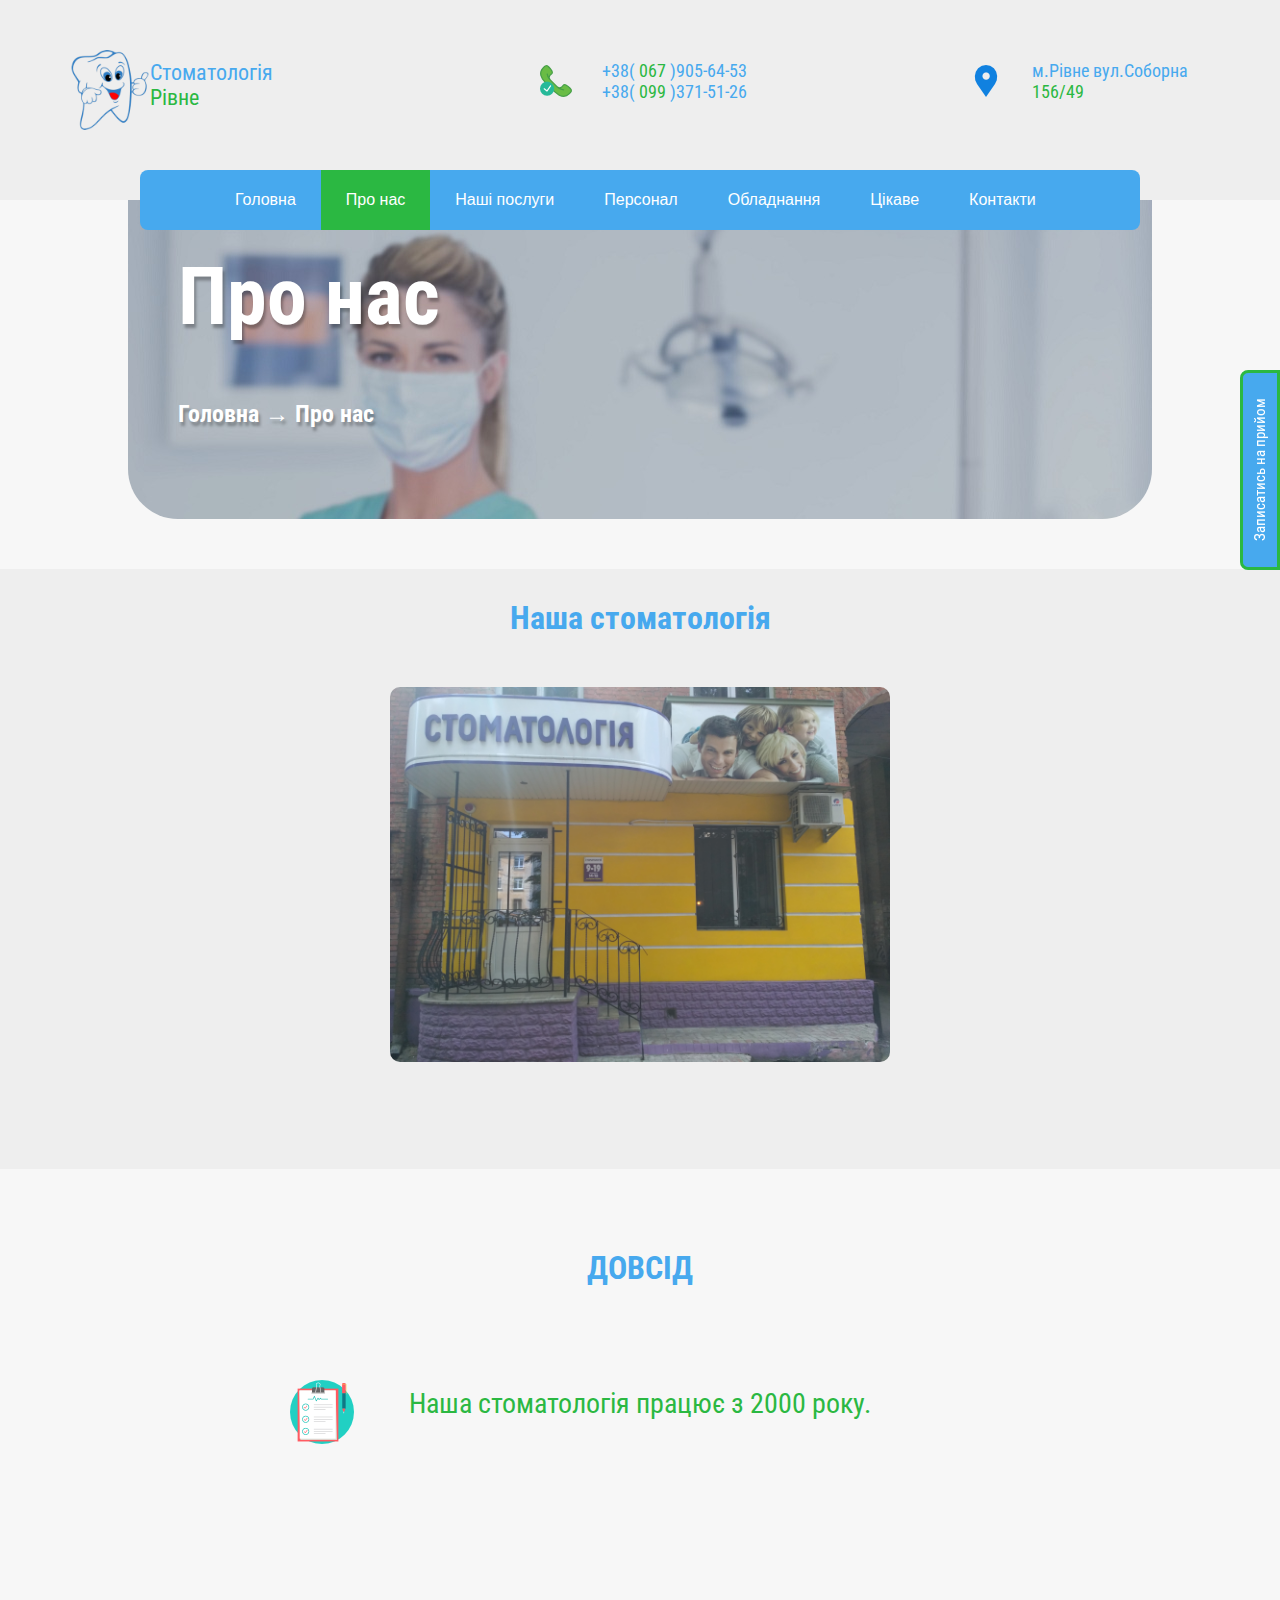
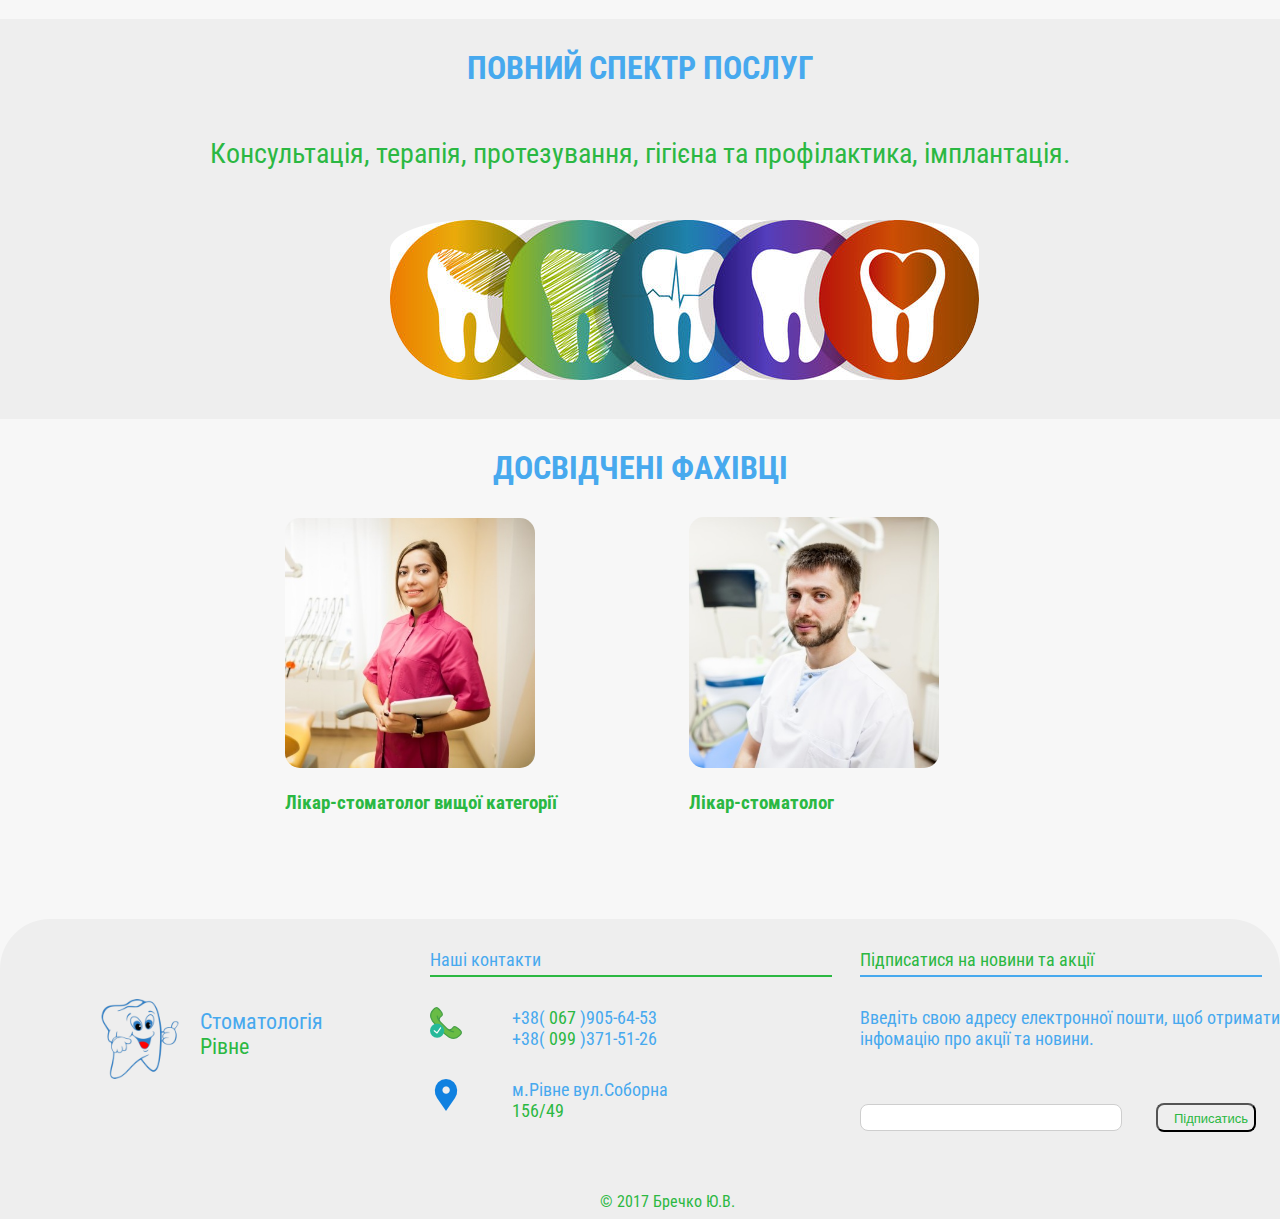
==== page/about.html @ fe404cd9 "My site" ====
<!DOCTYPE html>
<html>
<head>
	<title>Про нас</title>
	<link rel="shortcut icon" href="../images/medical.ico" type="image/x-icon">
	<meta charset="utf-8">
	<link href="https://fonts.googleapis.com/css?family=Roboto+Condensed" rel="stylesheet">
	<link rel="stylesheet" type="text/css" href="../style/style.css">
	<script src="https://ajax.googleapis.com/ajax/libs/jquery/1.11.3/jquery.min.js"></script>
</head>
<body>
<header>
	<div class="header">
	<div class="top_information">
		<div class="nameCompany">
			<img src="../images/logo1.png">
			<p name="top">Стоматологія<br> <span>Рівне</span></p>
		</div>
		<div class="phone">
			<img src="../images/phone_call.png">
			<p>+38( <span>067</span> )905-64-53<br>+38( <span>099</span> )371-51-26</p>
		</div>
		<div class="address">
			<img src="../images/map.png">
			<p>м.Рівне вул.Соборна<br><span>156/49</span></p>
		</div>
	</div>
		<div class="top_nav">
			<ul>
				<li><a href="../index.html">Головна</a></li>
				<li><span><a href="page/about.html">Про нас</a></span></li>
				<li><a href="services.html">Наші послуги</a></li>
				<li><a href="personnel.html">Персонал</a></li>
				<li><a href="equipment.html">Обладнання</a></li>
				<li><a href="news.html">Цікаве</a></li>
				<li><a href="contacts.html">Контакти</a></li>
			</ul>
			</ul>
		</div>
	</div>
	<div class="head_photo">
	<div class="header_1">
		<img src="../images/bg2.jpeg">
		<h1>Про нас</h1>
		<h2>Головна &rarr; Про нас</h2>
	</div>
	</div>
</header>
<div class="content">
<a href="#" class="scrollup"><img src="../images/up.png"></a>
	<div class="photo_clinic">
		<h1>Наша стоматологія</h1>
		<div class="photo_clinic_wrap">
			<img src="../images/photo_clinic.jpg">
		</div>
	</div>
	<div class="experience_about">
		<h1>ДОВСІД</h1>
		<div class="experience_about_wrap">
			<p>Наша стоматологія працює з 2000 року.</p>
			<img src="../images/medical_experience.png">
		</div>
	</div>
	<div class="services_about">
		<h1>ПОВНИЙ СПЕКТР ПОСЛУГ</h1>
		<p>Консультація, терапія, протезування, гігієна та профілактика, імплантація.</p>
		<div class="services_about_wpap">
			<img src="../images/services_about.jpg">
		</div>
	</div>
	<div class="person_about">
			<h1>ДОСВІДЧЕНІ ФАХІВЦІ</h1>
		<div class="person_about_wrap">
			<div class="person_about_1">
				<img src="../images/Nataliya.jpg">
				<h3>Лікар-стоматолог вищої категорії</h3>
			</div>
			<div class="person_about_2">
				<img src="../images/Pavlo.jpg">
				<h3>Лікар-стоматолог</h3>
			</div>
		</div>
	</div>
</div>
<div class="footer">
<div class="footer_wrapper">
  <div class="fot_logo">
	<img src="../images/logo1.png">
	<p>Стоматологія<br> <span>Рівне</span></p>
  </div>
  <div class="contacts_us">
  	<p>Наші контакти</p>
  	<hr class="inline" width="400" size="2" color="#2bb842" >
  	<img class="call" src="../images/phone_call.png">
  	<p class="number">+38( <span>067</span> )905-64-53<br>+38( <span>099</span> )371-51-26</p>
  	<div class="contacts_address">
			<img src="../images/map.png">
			<p>м.Рівне вул.Соборна<br><span>156/49</span></p>
		</div>
  </div>
  <div class="spam">
  	<p>Підписатися на новини та акції</p>
  	<hr class="inline" width="400" size="2" color="#47a9ee" >
  	<p class="info_foot">Введіть свою адресу електронної пошти, щоб отримати інфомацію про акції та новини.</p>
  	<form action="../sendmail.php" data-them="Тема письма" data-show=".thank">
		<input class="spam_inp" type="email" name="email" data-name="E-mail: " data-required>
		<input id="submit" class="spam_but" type="submit" value="Підписатись" >
	</form>
  </div>
  <div class="author">
	  	<p>&copy; 2017 Бречко Ю.В.</p>
	  </div>
</div>
</div>
<button class="myBtn" id="myBtn">Записатись на прийом</button>
	<div id="myModal" class="modal">
		<div class="modal-content">
			<span class="close"><img src="../images/close.ico" alt="closed"></span>
        <form action="../sendmail.php" data-them="Тема письма" data-show=".thank">
        <input id='fio' onkeyup='checkParams()'>
            <input class="name_form" type="text" name="name" data-name="І'мя: " placeholder="Введіть ваше ім'я" data-required maxlength="15" onkeyup="var yratext=/['0-9',':',''A-Z', 'a-z']/; if(yratext.test(this.value)) this.value=''">
            <input id="phone" class="phone_form" type="text" name="phone" data-name="Телефон: " placeholder="Введіть ваш номер" data-required>
            <input class="submit" type="submit" style="color: #fff" value="Подати заявку">
	    </form>
	    <div class="thank">Дякуємо за заявку!</div>
		</div>
	</div>
	<script scr="https://code.jquery.com/jquery-3.2.1.min.js"></script>
	<script src="../js/jquery.maskedinput.min.js"></script>
	<script src="../jquery.sendFormLP.js"></script>
	<script src="../js/script.js"></script>
	<script src="../js/validation_number.js"></script>
</body>
</html>
---- style/style.css ----
* {
	margin: 0;
	padding: 0;
	outline: none;
}

/*#2bb842- grren*/

body {
	height: 1500px;
	background-color: #f7f7f7;
	font-family: 'Roboto Condensed', sans-serif;
}

.top_information {
	position: relative;
	margin: 0 auto;
	width: 1200px;
	height: 200px;
}

.header {
	position: relative;
	height: 200px;
	background-color: #eeeeee;
}

.header p {
	font-family: 'Roboto Condensed', sans-serif;
	font-size: 22px;
	color: #47a9ee;
	padding: 60px 0 0 0;
}

.header p span {
	color: #2bb842;
}

.nameCompany {
	float: left;
	width: 400px;
	height: 200px
}

.nameCompany img {
	float: left;
	width: 80px;
	padding: 50px 0 0 30px;
}

.phone {
	float: left;
	width: 400px;
	height: 200px
}

.phone img {
	padding: 65px 0 0 100px;
	padding-right: 30px;
	float: left;
}

.phone p {
	font-size: 18px;
}

.phone span {
	color: #2bb842;
}

.addres {
	width: 400px;
	height: 200px
}

.address img {
	padding: 65px 0 0 130px;
	padding-right: 30px;
	float: left;
}

.address p {
	font-size: 18px;
}

.address span {
	color: #2bb842;
}

.top_nav {
	position: absolute;
	max-width: 1000px;
	left: 50%;
	margin-left: -500px;
	width: 1000px;
	height: 60px;
	border-radius: 8px;
	top: 170px;
	background-color: #47a9ee;
}

.top_nav:hover {
}

.top_nav ul {
	padding-left: 70px;
	list-style: none;
	background: #47a9ee;
}

.top_nav ul a {
  text-decoration: none; 
  background: #47a9ee;
  color:#fff;
  padding:0px 25px;
  font-family: arial;
  line-height: 60px;
  display: block; 
  -moz-transition: all 0.3s 0.01s ease;
  -o-transition: all 0.3s 0.01s ease;
  -webkit-transition: all 0.3s 0.01s ease;
}

.top_nav ul a:hover {
	height: 70px;
	border-radius: 0 0 20px 20px;
	transition-duration: 1s;
}

.top_nav span a {
	background-color: #2bb842;
}

.top_nav a:hover {
	background: #2bb842;
}

.top_nav li {
	max-width: 1000px;
	float:left;
}

.head_photo {
	position: relative;
	width: 100%;
	height: 319px;
	z-index: -10;
}

.header_1 {
	width: 1024px;
	height: 319px;
	margin: 0 auto;
}

.header_1 img {
	position: absolute;
	border-radius: 0 0 50px 50px;
}

.header_1 h1 {
	position:relative;
	padding: 50px;
	width: 500px;
	height: 100px;
	font-family: 'Roboto Condensed', sans-serif;
	font-size: 80px;
	color: #fff;
	text-shadow: 2px 4px 3px rgba(0,0,0,0.3);
}

.header_1 h2 {
	position: relative;
	padding-left: 50px;
	width: 300px;
	height: 100px;
	font-family: 'Roboto Condensed', sans-serif;
	color: #fff;
	text-shadow: 2px 4px 3px rgba(0,0,0,0.3);
}

#fio {
	visibility: hidden;
}

/*___________________________________________________________content*/

/*___________________________________________________________experience*/
.photo_clinic {
	position: relative;
	margin-top: 50px;
	width: 100%;
	height: 600px;
	background-color: #eeeeee;
}

.photo_clinic_wrap {
	margin: 0 auto;
	width: 800px;
	height: 250px;
}

.photo_clinic h1 {
	text-align: center;
	font-family: 'Roboto Condensed', sans-serif;
	color: #47a9ee;
	padding-top: 30px;
}

.photo_clinic img {
	position: relative;
	border-radius: 10px;
	top: 50px;
	left: 150px;
	width: 500px;
	height: 375px;
}

.experience_about {
	position: relative;
	margin-top: 50px;
	width: 100%;
	height: 400px;
}

.experience_about_wrap {
	margin: 0 auto;
	width: 800px;
	height: 250px;
}

.experience_about h1 {
	text-align: center;
	font-family: 'Roboto Condensed', sans-serif;
	color: #47a9ee;
	padding-top: 30px;
}

.experience_about p {
	text-align: center;
	font-family: 'Roboto Condensed', sans-serif;
	font-size: 28px;
	color: #2bb842;
	padding-top: 100px;
}

.experience_about img {
	position: relative;
	left: 50px;
	bottom: 40px;
}

.services_about {
	position: relative;
	width: 100%;
	height: 400px;
	background-color: #eeeeee;
}

.services_about_wpap {
	position: relative;
	width: 500px;
	margin: 0 auto;
}

.services_about h1 {
	text-align: center;
	font-family: 'Roboto Condensed', sans-serif;
	color: #47a9ee;
	padding-top: 30px;
}

.services_about p {
	text-align: center;
	font-family: 'Roboto Condensed', sans-serif;
	font-size: 28px;
	color: #2bb842;
	padding-top: 50px;
}

.services_about img {
	position: relative;
	padding-top: 50px;
	margin: 0 auto;
	border-radius: 80px;
}

.person_about {
	position: relative;
	width: 100%;
	height: 400px;
}

.person_about h1 {
	text-align: center;
	font-family: 'Roboto Condensed', sans-serif;
	color: #47a9ee;
	padding-top: 30px;
}

.person_about_wrap {
	padding-top: 30px;
	width: 810px;
	position: relative;
	margin: 0 auto;
}

.person_about_wrap h3 {
	padding-top: 20px;
	color: #2bb842;
}

.person_about_1 {
	display: inline-block;
	width: 300px;
	padding-left: 50px;
}

.person_about_1 img {
	width: 250px;
	border-radius: 15px;
}

.person_about_2 {
	display: inline-block;
	width: 300px;
	padding-left: 100px;
}

.person_about_2 img {
	width: 250px;
	border-radius: 15px;
}

/*___________________________________________________________equipment_info*/

.equipment_info {
	position: relative;
	width: 100%;
	height: 1000px;
}

.equipment_info h1 {
	margin: 50px 0 30px 0;
	text-align: center;
	color: #47a9ee;
	font-family: 'Roboto Condensed', sans-serif;
	padding-bottom: 50px;
}

.block1 {
	width: 100%;
	height: 300px;
	margin-bottom: 60px;
}

.block1 img {
	width: 300px;
	float: left;
	border-radius: 8px;
	border: 1px solid #2bb842;
	margin: 0 10px 0 10px;
	transition:width 0.5s ease;
}

.block1 img:hover {
	width: 350px;
}

.block1 h2 {
	font-family: 'Roboto Condensed', sans-serif;
	color: #2bb842;
	text-align: center;
	padding-bottom: 50px;
}

.block1 h3 {
	font-family: 'Roboto Condensed', sans-serif;
	color: #47a9ee;
	text-align: justify;
	padding: 0 50px 50px 0;
}

.block1 a {
	margin-top: 30px;
	text-decoration: none;
	font-family: 'Roboto Condensed', sans-serif;
	color: #2bb842;
}

.block1 a:hover {
	text-decoration: underline;
}

.block2 {
	width: 100%;
	height: 300px;
	margin-bottom: 60px;
}

.block2 img {
	width: 300px;
	float: left;
	border-radius: 8px;
	border: 1px solid #2bb842;
	margin: 0 10px 0 10px;
	transition:width 0.5s ease;
}

.block2 img:hover {
	width: 350px;
}

.block2 h2 {
	font-family: 'Roboto Condensed', sans-serif;
	color: #2bb842;
	text-align: center;
	padding-bottom: 50px;
}

.block2 h3 {
	font-family: 'Roboto Condensed', sans-serif;
	color: #47a9ee;
	text-align: justify;
	padding: 0 50px 50px 0;
}


.block3 {
	width: 100%;
	height: 300px;
}

.block3 img {
	width: 300px;
	float: left;
	border-radius: 8px;
	border: 1px solid #2bb842;
	margin: 0 10px 0 10px;
	transition:width 0.5s ease;
}

.block3 img:hover {
	width: 350px;
}

.block3 h2 {
	font-family: 'Roboto Condensed', sans-serif;
	color: #2bb842;
	text-align: center;
	padding-bottom: 20px;
}

.block3 h3 {
	font-family: 'Roboto Condensed', sans-serif;
	color: #47a9ee;
	text-align: justify;
	padding: 0 50px 50px 0;
}
/*___________________________________________________________cont_info*/

.maps {
	position: relative;
	margin: 0 auto;
	width: 700px;
}

.wrap_cont_inf {
	margin: 0 auto;
	width: 700px;
	height: 250px;
}

.cont_info {
	position: relative;
	padding: 39px 0 0 0 ;
	font-family: 'Roboto Condensed', sans-serif;
	color: #2bb842;
}

.cont_info p {
	padding-bottom: 5px;
}
/*___________________________________________________________news_info*/

.news_info {
	position: relative;
	margin: 0 auto;
	width: 1200px;
	height: 1260px;
}

.braces {
	margin-top: 50px;
	font-family: 'Roboto Condensed', sans-serif;
	color: #47a9ee;
	width: 100%;
	height: 300px;
	border: 3px solid #47a9ee;
	background: #fff;
}

.braces  h3 {
	font-family: 'Roboto Condensed', sans-serif;
	font-size: 32px;
	color: #47a9ee;
	padding-left: 20px;
	background: #fff;
}

.braces ul  {
	list-style-type: square;
	padding: 40px 50px 0 40px;
	color: #2bb842;
	text-align: justify;
}

.brush_teeth {
	margin-top: 50px;
	position: relative;
	width: 100%;
	height: 510px;
	border: 3px solid  #2BB842;
	background: #fff;
}

.brush_teeth ul {
	list-style-type: square;
	padding: 40px 50px 0 40px;
	color: #2bb842;
	text-align: justify;
}

.brush_teeth  h3 {
	font-family: 'Roboto Condensed', sans-serif;
	font-size: 32px;
	color: #2bb842;
	padding-left: 20px;
}

.brush_teeth p {
	font-family: 'Roboto Condensed', sans-serif;
	color: 	#47a9ee;
	text-align: justify;
	padding: 40px 50px 0 40px;
}

.brush_teeth img {
	width: 95%;
	padding-left: 30px;
}

.chewin_gum {
	position: relative;
	margin: 50px 0 0 0;
	width: 100%;
	height: 350px;
	border: 3px solid #2bb842;
	background: #fff;
}

.chewin_gum h3 {
	font-family: 'Roboto Condensed', sans-serif;
	font-size: 32px;
	color: #2bb842;
	padding-left: 20px;
}

.chewin_gum p {
	font-family: 'Roboto Condensed', sans-serif;
	color: #47a9ee;
	padding: 20px 50px 0 40px;
	text-align: justify;
}

/*____________________________________________________________time_work*/

.time_work {
	position: relative;
	margin: 50px auto;
	font-family: 'Roboto Condensed', sans-serif;
	width: 1200px;
	height: 240px;
}

.cont_1 {
	position: absolute;
	width: 470px;
	height: 240px;
	border-radius: 8px;
	background: #eeeeee;
	left: 100px;
}

.cont_1 h4 {
	position: absolute;
	color: #2bb842;
	top: 80px;
	left: 110px;
}

.cont_1 .open_hours {
	position: absolute;
	color: #2bb842;
	top: 80px;
	left: 210px;
}

.cont_1 img {
	position: absolute;
	top: 30px;
	left: 110px;
}

.cont_2 {
	position: absolute;
	width: 470px;
	height: 240px;
	border-radius: 8px;
	background: #eeeeee;
	left: 620px;
}

.cont_2 img {
	position: absolute;
	top: 30px;
	left: 110px;
}

.cont_2 .cont_vert2 p {
	position: absolute;
	color: #2bb842;
	left: 110px;
	top: 80px;
}

.cont_vert {
	position: absolute;
	width: 100px;
	height: 240px;
	border-radius: 8px 0 0 8px;
	background: #47a9ee;
}

.cont_vert p {
	position: absolute;
	top: 100px;
	font-family: 'Roboto Condensed', sans-serif;
	font-size: 23px;
	color: 	#ffffff;
	-webkit-transform: rotate(-90deg);
	-moz-transform: rotate(-90deg);
	-o-transform: rotate(-90deg);
	-ms-transform: rotate(-90deg);
	transform: rotate(-90deg);

}

/*___________________________________________________________why_my*/

.why_my {
	position: relative;
	width: 100%;
	height: 400px;
	background: #eeeeee;
}

.wrap_center {
	margin: 50px auto;
	width: 1290px;
	height: 400px;
}

.why_my h1 {
	font-family: 'Roboto Condensed', sans-serif;
	color: #47a9ee;
	text-align: center;
}

.easy_booking {
	float: left;
	width: 400px;
	height: 200px;
}

.easy_booking img {
	padding: 50px 0 0 0;
	float: left;
}

.easy_booking h2 {
	font-family: 'Roboto Condensed', sans-serif;
	padding: 60px 0 0 70px;
	color: #2bb842;
}

.easy_booking p {
	padding-left: 70px;
	color: #47a9ee;
	font-size: 18px;
	width: 350px;
	text-align: justify;
}

.experience {
	float: left;
	width: 430px;
	height: 200px;
}

.experience img {
	padding: 50px 0 0 0;
	float: left;
}

.experience h2 {
	font-family: 'Roboto Condensed', sans-serif;
	padding: 60px 0 0 70px;
	color: #2bb842;
}

.experience p {
	padding-left: 70px;
	color: #47a9ee;
	font-size: 18px;
	width: 350px;
	text-align: justify;
}

.price {
	float: right;
	width: 460px;
	height: 200px;
}

.price img {
	padding: 50px 0 0 0;
	float: left;
}

.price h2 {
	font-family: 'Roboto Condensed', sans-serif;
	padding: 60px 0 0 70px;
	color: #2bb842;
}

.price p {
	padding-left: 70px;
	color: #47a9ee;
	font-size: 18px;
	width: 350px;
	text-align: justify;
}

/*___________________________________________________________our_services*/

.our_services {
	position: relative;
	margin: 0 auto;
	width: 1260px;
	height: 600px;
}

.our_services h2 {
	font-family: 'Roboto Condensed', sans-serif;
	padding-top: 20px;
	font-size: 44px;
	color: #2bb842;
	text-align: center;
}

.our_services p {
	font-family: 'Roboto Condensed', sans-serif;
	padding-top: 30px;
	font-size: 20px;
	color: 	#47a9ee;
	text-align: center;
}
.gigiena_serv {
	float: left;
	padding: 70px 0 0 20px;
	width: 400px;
	height: 300px;
}

.gigiena_serv .link_serv_gig {
	position: absolute;
	bottom: 150px;
	left: 180px;
	width: 200px;
	height: 50px;
	background: #2bb842;
	border-radius: 8px;
}

.link_serv_gig p {
	position: absolute;
	top: -15px;
	left: 20px;
	font-family: 'Roboto Condensed', sans-serif;
	color: #fff;
	font-size: 18px;
}

.gigiena_serv .link_serv_gig:hover {
	background: #47a9ee;
	left: 200px;
}

.gigiena_serv img {
	width: 350px;
	height: 300px;
	border-radius: 10px;
}

.protez_serv {
	float: left;
	padding: 70px 0 0 20px;
	width: 400px;
	height: 300px;
}

.protez_serv .link_serv_prot {
	position: absolute;
	bottom: 150px;
	left: 600px;
	width: 200px;
	height: 50px;
	background: #2bb842;
	border-radius: 8px;
}

.link_serv_prot p {
	position: absolute;
	top: -15px;
	left: 20px;
	font-family: 'Roboto Condensed', sans-serif;
	color: #fff;
	font-size: 18px;
}

.protez_serv .link_serv_prot:hover {
	background: #47a9ee;
	left: 620px;
}

.protez_serv img {
	width: 350px;
	height: 300px;
	border-radius: 10px;
}

.terap_serv {
	float: left;
	padding: 70px 0 0 20px;
	width: 400px;
	height: 300px;
}

.terap_serv .link_serv_terap {
	position: absolute;
	bottom: 150px;
	left: 1020px;
	width: 200px;
	height: 50px;
	background: #2bb842;
	border-radius: 8px;
}

.link_serv_terap p {
	position: absolute;
	top: -15px;
	left: 30px;
	font-family: 'Roboto Condensed', sans-serif;
	color: #fff;
	font-size: 18px;
}

.terap_serv .link_serv_terap:hover {
	background: #47a9ee;
	left: 1040px;
}

.terap_serv img {
	width: 350px;
	height: 300px;
	border-radius: 10px;
}

.all_serv {
	position: absolute;
	top: 530px;
	left: 50%;
	margin-left: -100px;
	width: 200px;
	height: 50px;
	border-radius: 8px;
	background: #2bb842;
}

.all_serv p {
	position: absolute;
	bottom: 15px;
	left: 50px;
	font-family: 'Roboto Condensed', sans-serif;
	color: #fff;
}

.all_serv:hover {
	background: #47a9ee;
}

/*___________________________________________________________slider*/

.slider_ing {
	position: relative;
	margin: 0 auto;
	width: 1000px;
	height: 562px;
	z-index: -1;
}

.slider_ing img {
	border-radius: 15px;
}

.slider_text {
	padding: 50px 0 50px 0;
	width: 100%;
	text-align: center;
}

.slider_text h1 {
	font-family: 'Roboto Condensed', sans-serif;
	color: 	#47a9ee;
}
/*___________________________________________________________wrapper_pers*/

 .wrapper_pers1 {
 	position: relative;
 	margin: 50px auto;
 	padding: 30px 0 0 30px;
 	width: 1200px;
 	height: 350px;
 	border: 3px solid #47a9ee;
 	background:	#ffffff
 }

 .wrapper_pers1 h1 {
 	position: absolute;
 	left: 350px;
 	top: 30px;
 	font-family: 'Roboto Condensed', sans-serif;
 	font-size: 25px;
 	color: #47a9ee;
 }

 .wrapper_pers1 p {
 	position: absolute;
 	left: 350px;
 	top: 90px;
 	font-family: 'Roboto Condensed', sans-serif;
 	font-size: 25px;
 	color: #2bb842;
 }

 .wrapper_pers1 h4 {
 	position: absolute;
 	left: 350px;
 	top: 130px;
 	font-family: 'Roboto Condensed', sans-serif;
 	font-size: 20px;
 	color: #2bb842;
 }

 .photo_naem1 {
 	position: relative;
 	width: 250px;
 	height: 250px;
 	border-radius: 13px;
 	border: 1px solid #2bb842;
 }

 .photo_naem1 img {
 	width: 250px;
 	height: 250px;
 	border-radius: 13px;
 }

 .wrapper_pers2 {
 	position: relative;
 	padding: 30px 0 0 30px;
 	margin: 0 auto;
 	width: 1200px;
 	height: 350px;
 	border: 3px solid #47a9ee;
 	background:	#ffffff
 }

 .wrapper_pers2 h1 {
 	position: absolute;
 	left: 350px;
 	top: 30px;
 	font-family: 'Roboto Condensed', sans-serif;
 	font-size: 25px;
 	color: #47a9ee;
 }

 .wrapper_pers2 p {
 	position: absolute;
 	left: 350px;
 	top: 90px;
 	font-family: 'Roboto Condensed', sans-serif;
 	font-size: 25px;
 	color: #2bb842;
 }

 .wrapper_pers2 h4 {
 	position: absolute;
 	left: 350px;
 	top: 130px;
 	font-family: 'Roboto Condensed', sans-serif;
 	font-size: 20px;
 	color: #2bb842;
 }

 .photo_naem2 {
 	position: relative;
 	width: 250px;
 	height: 250px;
 	border-radius: 13px;
 	border: 1px solid #2bb842;
 }

 .photo_naem2 img {
 	width: 250px;
 	height: 250px;
 	border-radius: 13px;
 }

 /*___________________________________________________________wrapper_serv*/

 .wrapper_serv {
 	position: relative;
 	margin: 100px auto;

 	width: 1200px;
 	height: 1800px;
 	border: 3px solid #47a9ee;
 	background:	#ffffff;
 }

.terap {
 	position: absolute;
 	top: 30px;
 	left: 120px;
 	width: 400px;
 	height: 500px;
 	border: 1px solid #2bb842;
 	border-radius: 13px;
 	background: #eeeeee;
 }

 .terap:hover {
 	background: #fff;
 }

.terap img {
  	position: absolute;
  	width: 220px;
  	border-radius: 8px;
  	top: 10px;
  	left: 10px;
  }

.terap h2 {
	padding: 180px 0 0 10px;
	font-family: 'Roboto Condensed', sans-serif;
	color: #47a9ee;
}

.terap p {
	font-family: 'Roboto Condensed', sans-serif;
	color: #2bb842;
	font-size: 20px;
	text-align: justify;
	padding: 30px 10px 0 10px;
}

.protez {
	position: absolute;
 	top: 30px;
 	left: 650px;
 	width: 400px;
 	height: 500px;
 	border: 1px solid #2bb842;
 	border-radius: 13px;
 	background: #eeeeee;
}

.protez:hover {
	background: #fff;
}

.protez img {
  	position: absolute;
  	width: 220px;
  	border-radius: 8px;
  	top: 10px;
  	left: 10px;
  }

.protez h2 {
	padding: 180px 0 0 10px;
	font-family: 'Roboto Condensed', sans-serif;
	color: #47a9ee;
}

.protez p {
	font-family: 'Roboto Condensed', sans-serif;
	color: #2bb842;
	font-size: 18px;
	text-align: justify;
	padding: 30px 10px 0 10px;
}

.estet {
	position: absolute;
 	top: 620px;
 	left: 120px;
 	width: 400px;
 	height: 500px;
 	border: 1px solid #2bb842;
 	border-radius: 13px;
 	background: #eeeeee;
}

.estet:hover {
	background: #fff;
}

.estet img {
  	position: absolute;
  	width: 220px;
  	height: 220px;
  	border-radius: 8px;
  	top: 10px;
  	left: 10px;
  }

.estet h2 {
	padding: 250px 0 0 10px;
	font-family: 'Roboto Condensed', sans-serif;
	color: #47a9ee;
}

.estet p {
	font-family: 'Roboto Condensed', sans-serif;
	color: #2bb842;
	text-align: justify;
	font-size: 18px;
	padding: 30px 10px 0 10px;
}

.gigiena {
	position: absolute;
 	top: 620px;
 	left: 650px;
 	width: 400px;
 	height: 500px;
 	border: 1px solid #2bb842;
 	border-radius: 13px;
 	background: #eeeeee;
}

.gigiena:hover {
	background: #fff;
}

.gigiena img {
  	position: absolute;
  	width: 220px;
  	border-radius: 8px;
  	top: 10px;
  	left: 10px;
  }

.gigiena h2 {
	padding: 180px 0 0 10px;
	font-family: 'Roboto Condensed', sans-serif;
	color: #47a9ee;
}

.gigiena p {
	font-family: 'Roboto Condensed', sans-serif;
	color: #2bb842;
	text-align: justify;
	font-size: 18px;
	padding: 30px 10px 0 10px;
}

.implant {
 	position: absolute;
 	top: 1200px;
 	left: 120px;
 	width: 400px;
 	height: 500px;
 	border: 1px solid #2bb842;
 	border-radius: 13px;
 	background: #eeeeee;
 }

 .implant:hover {
 	background: #fff;
 }

.implant img {
  	position: absolute;
  	width: 220px;
  	border-radius: 8px;
  	top: 10px;
  	left: 10px;
  }

.implant h2 {
	padding: 150px 0 0 10px;
	font-family: 'Roboto Condensed', sans-serif;
	color: #47a9ee;
}

.implant p {
	font-family: 'Roboto Condensed', sans-serif;
	color: #2bb842;
	font-size: 20px;
	padding: 10px 10px 0 10px;
}

/*________________________________________________________________________footer*/
.footer {
	margin-top: 100px;
	width: 100%;
	height: 300px;
	background-color: #eeeeee;	
	border-radius: 50px 50px 0 0;
}

.footer_wrapper {
	position: relative;
	margin: 0 auto;
	width: 1300px;
	height: 300px;
}

.fot_logo {
	width: 430px;
	float: left;
}

.fot_logo img {
	width: 80px;
	padding: 80px 20px 0 100px;
	float: left;
}

.fot_logo p {
	padding-top: 90px;
	font-family: 'Roboto Condensed', sans-serif;
	font-size: 22px;
	color: #47a9ee;
	top: 15px;
	left: 100px;
}

.fot_logo p span {
	color: #2bb842;
}

.contacts_us {
	width: 430px;
	float: left;
	font-family: 'Roboto Condensed', sans-serif;
	font-size: 18px;
}

.call {
	padding: 30px 50px 0 0;
	float: left;
}

.contacts_us p {
	padding: 30px 0 5px 0;
	color: #47a9ee;
}

.contacts_us .number {
	padding: 30px 0 0 0;
	color: #47a9ee;

}

.contacts_us .number span {
	color: #2bb842;
}

.contacts_address img {
	padding: 30px 50px 0 0;
	float: left;
}

.contacts_address p span {
	color: #2bb842;
}

.spam {
	width: 430px;
	float: left;
	font-family: 'Roboto Condensed', sans-serif;
	font-size: 18px;
}

.spam p {
	padding: 30px 0 5px 0;
	color: #2bb842;
}

.spam .info_foot {
	color: #47a9ee;
}

.spam_inp {
	width: 250px;
	font-size: 13px;
	margin: 50px 30px 0 0;
	padding: 6px 0 4px 10px;
	border: 1px solid #cecece;
	background: #fff;
	color: #47a9ee;
	border-radius: 8px;
}

.spam_but {
	width: 100px;
	font-size: 13px;
	padding: 6px 0 4px 10px;
	background: #eeeeee;
	color: #2bb842;
	border-radius: 8px;
}

.spam_but:hover {
	background: #ffffff;
}

/*_____________________________________*/

.error {
    border-color: red;
}

.thank {
    display: none;
}

.modal {
	display: none;
	position: fixed;
	z-index: 9999;
    top: 100px;
    left: 400px;
    width: 400px;
    height: 200px;
}

.modal-content {
    position: relative;
	width: 500px;
    height: 400px;
    background-color: #eeeeee;
    border: 2px solid #2bb842;
    border-radius: 8px;
}

.close {
    position: absolute;
    left: 90%;
    top: 10px;
	color: #aaa;
	font-size: 28px;
	font-weight: bold;
	cursor: pointer;
}
 .close img {
 	width: 30px;
 	opacity: 0.5;
 }

 .close img:hover {
 	opacity: 1;
 }

.myBtn {
    position: fixed;
    z-index: 1000;
    top: 50%;
    right: -80px;
    width: 200px;
    height: 40px;
    font-family: 'Roboto Condensed', sans-serif;
    color: #fff;
    font-size: 15px;
    background-color: #47a9ee;
    border-radius: 8px 8px 0 0;
    border: 3px solid #2bb842;
    -webkit-transform: rotate(-90deg);
	-moz-transform: rotate(-90deg);
	-o-transform: rotate(-90deg);
	-ms-transform: rotate(-90deg);
	transform: rotate(-90deg);

}

.myBtn:hover {
    background-color: #2bb842;
    border: 3px solid #47a9ee;
}

.name_form {
    position: absolute;
    top: 110px;
    left: 50px;
    width: 280px;
    height: 30px;
    font-size: 13px;
    padding: 6px 0 4px 10px;
    background: #fff;
    color: #47a9ee;
    border-radius: 8px;
    outline: none;
}

.phone_form {
    position: absolute;
    top: 170px;
    left: 50px;
    width: 280px;
    height: 30px;
    font-size: 13px;
    padding: 6px 0 4px 10px;
    background: #fff;
    color: #47a9ee;
    border-radius: 8px;
    outline: none;
}

.submit {
    position: absolute;
    top: 250px;
    left: 50px;
    width: 150px;
    height: 40px;
    color: #fff;
    font-family: 'Roboto Condensed', sans-serif;
    font-size: 18px;
    padding: 6px 0 4px 10px;
    background: #47a9ee;
    color: #2bb842;
    border-radius: 8px;
    outline: none;
}

.submit:hover {
    background: #2bb842;
}

.thank {
    position: absolute;
    font-family: 'Roboto Condensed', sans-serif;
    position: absolute;
    color: #47a9ee;
    top: 260px;
    left: 230px;
}

.scrollup {
	width:40px;
	height:40px;
	position:fixed;
	opacity: 0.5;
	bottom:30px;
	right:100px;
	display:none;
	z-index: 10;
	background-color: #47a9ee;
	border-radius: 25px;
	border: 3px solid #2bb842;
}

.scrollup img {
	z-index: 30px;
	padding: 3px 4px;
}


.scrollup:hover {
	background-color: #2bb842;
	border: 3px solid #47a9ee;
	opacity: 1;
}

.author {
	position: relative;
	width: 200px;
	top: 60px;
	left: 600px;
	color: #2bb842;
}
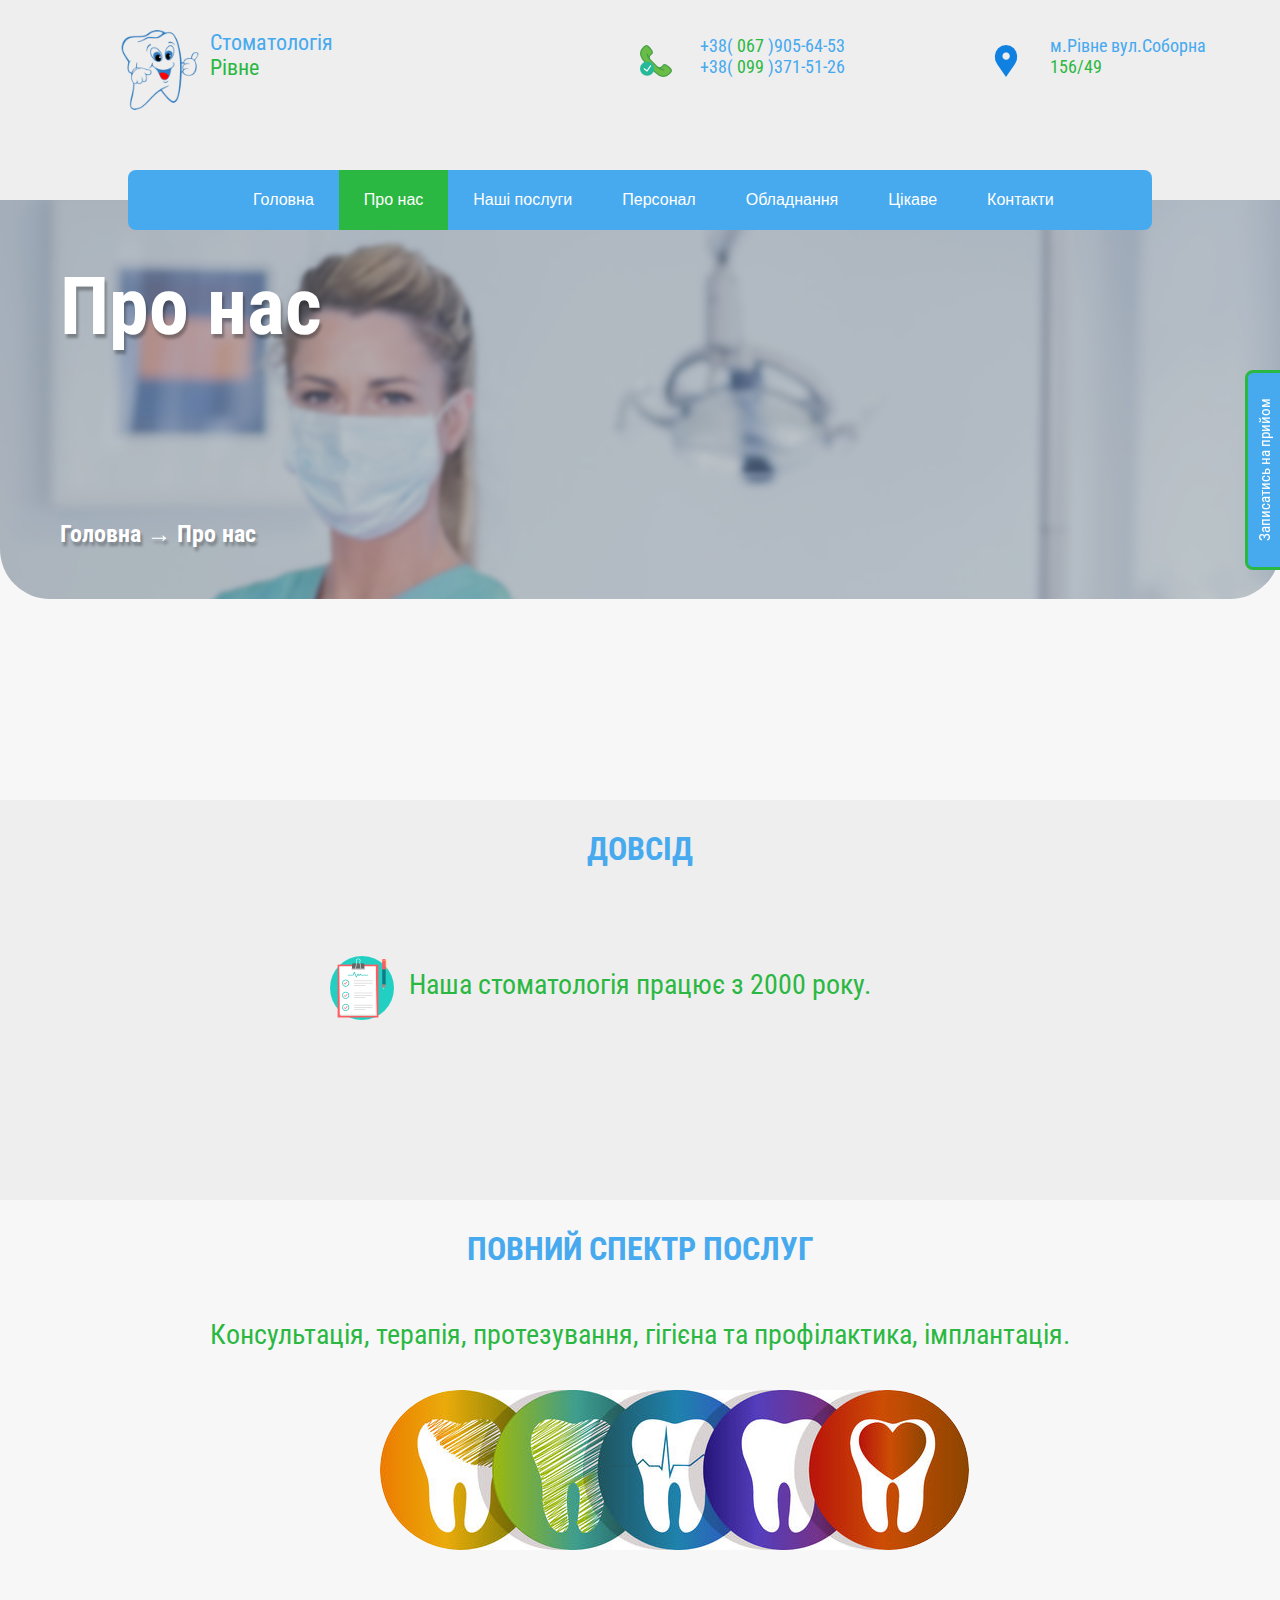
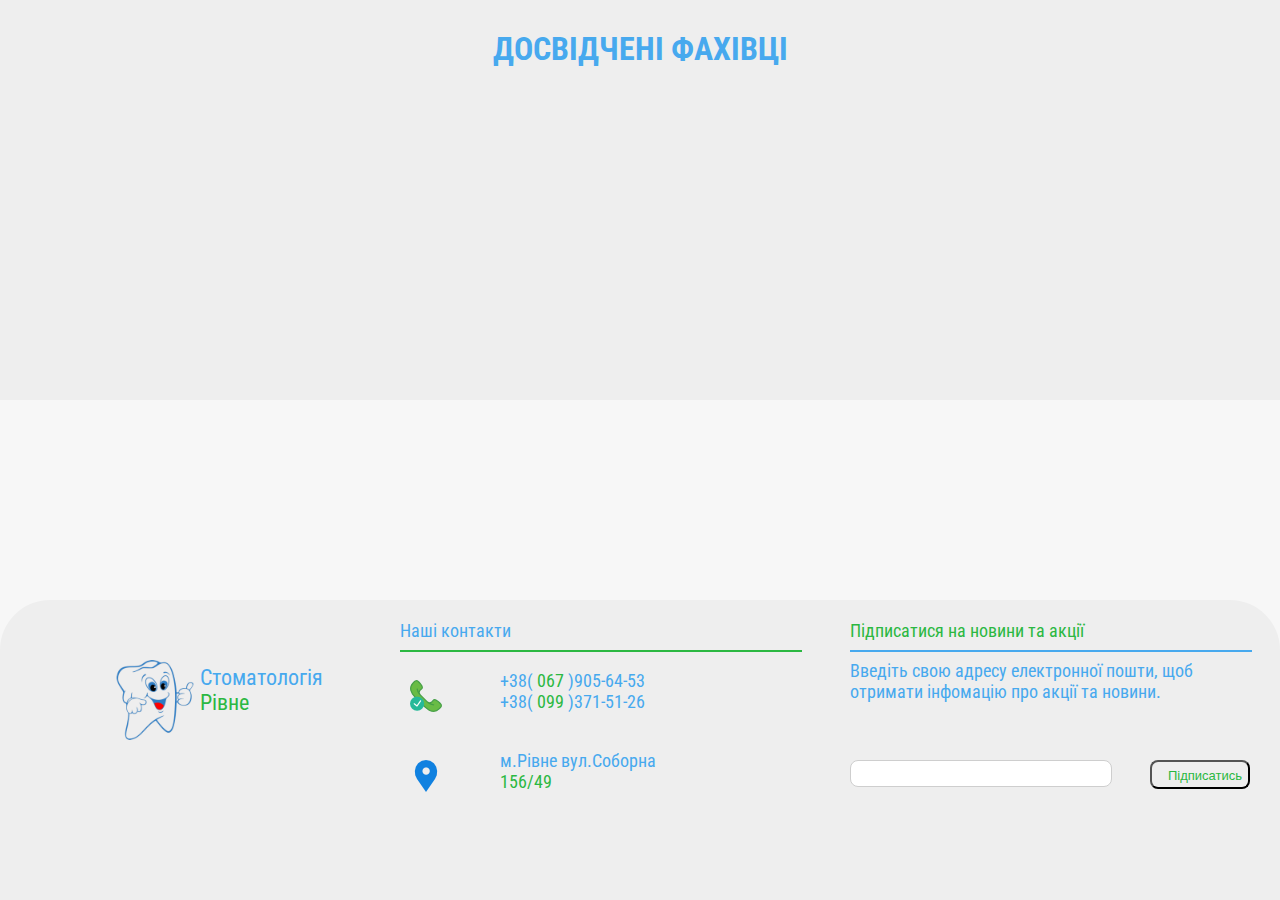
==== commit 49a21990: "new wersion site" ====
--- a/page/about.html
+++ b/page/about.html
@@ -11,7 +11,6 @@
 <body>
 <header>
 	<div class="header">
-	<div class="top_information">
 		<div class="nameCompany">
 			<img src="../images/logo1.png">
 			<p name="top">Стоматологія<br> <span>Рівне</span></p>
@@ -24,7 +23,6 @@
 			<img src="../images/map.png">
 			<p>м.Рівне вул.Соборна<br><span>156/49</span></p>
 		</div>
-	</div>
 		<div class="top_nav">
 			<ul>
 				<li><a href="../index.html">Головна</a></li>
@@ -38,52 +36,29 @@
 			</ul>
 		</div>
 	</div>
-	<div class="head_photo">
 	<div class="header_1">
 		<img src="../images/bg2.jpeg">
 		<h1>Про нас</h1>
 		<h2>Головна &rarr; Про нас</h2>
 	</div>
-	</div>
 </header>
 <div class="content">
 <a href="#" class="scrollup"><img src="../images/up.png"></a>
-	<div class="photo_clinic">
-		<h1>Наша стоматологія</h1>
-		<div class="photo_clinic_wrap">
-			<img src="../images/photo_clinic.jpg">
-		</div>
-	</div>
 	<div class="experience_about">
 		<h1>ДОВСІД</h1>
-		<div class="experience_about_wrap">
-			<p>Наша стоматологія працює з 2000 року.</p>
-			<img src="../images/medical_experience.png">
-		</div>
+		<p>Наша стоматологія працює з 2000 року.</p>
+		<img src="../images/medical_experience.png">
 	</div>
 	<div class="services_about">
 		<h1>ПОВНИЙ СПЕКТР ПОСЛУГ</h1>
 		<p>Консультація, терапія, протезування, гігієна та профілактика, імплантація.</p>
-		<div class="services_about_wpap">
-			<img src="../images/services_about.jpg">
-		</div>
+		<img src="../images/services_about.jpg">
 	</div>
 	<div class="person_about">
-			<h1>ДОСВІДЧЕНІ ФАХІВЦІ</h1>
-		<div class="person_about_wrap">
-			<div class="person_about_1">
-				<img src="../images/Nataliya.jpg">
-				<h3>Лікар-стоматолог вищої категорії</h3>
-			</div>
-			<div class="person_about_2">
-				<img src="../images/Pavlo.jpg">
-				<h3>Лікар-стоматолог</h3>
-			</div>
-		</div>
+	<h1>ДОСВІДЧЕНІ ФАХІВЦІ</h1>
 	</div>
 </div>
-<div class="footer">
-<div class="footer_wrapper">
+<div class="footer_ab">
   <div class="fot_logo">
 	<img src="../images/logo1.png">
 	<p>Стоматологія<br> <span>Рівне</span></p>
@@ -103,22 +78,17 @@
   	<hr class="inline" width="400" size="2" color="#47a9ee" >
   	<p class="info_foot">Введіть свою адресу електронної пошти, щоб отримати інфомацію про акції та новини.</p>
   	<form action="../sendmail.php" data-them="Тема письма" data-show=".thank">
-		<input class="spam_inp" type="email" name="email" data-name="E-mail: " data-required>
-		<input id="submit" class="spam_but" type="submit" value="Підписатись" >
+		<input class="spam_inp" type="email" name="email" data-name="E-mail: ">
+		<input class="spam_but" type="submit" value="Підписатись">
 	</form>
   </div>
-  <div class="author">
-	  	<p>&copy; 2017 Бречко Ю.В.</p>
-	  </div>
-</div>
 </div>
 <button class="myBtn" id="myBtn">Записатись на прийом</button>
 	<div id="myModal" class="modal">
 		<div class="modal-content">
-			<span class="close"><img src="../images/close.ico" alt="closed"></span>
+			<span class="close">&times;</span>
         <form action="../sendmail.php" data-them="Тема письма" data-show=".thank">
-        <input id='fio' onkeyup='checkParams()'>
-            <input class="name_form" type="text" name="name" data-name="І'мя: " placeholder="Введіть ваше ім'я" data-required maxlength="15" onkeyup="var yratext=/['0-9',':',''A-Z', 'a-z']/; if(yratext.test(this.value)) this.value=''">
+            <input class="name_form" type="text" name="name" data-name="І'мя: " placeholder="Введіть ваше ім'я" data-required>
             <input id="phone" class="phone_form" type="text" name="phone" data-name="Телефон: " placeholder="Введіть ваш номер" data-required>
             <input class="submit" type="submit" style="color: #fff" value="Подати заявку">
 	    </form>
--- a/style/style.css
+++ b/style/style.css
@@ -9,58 +9,45 @@
 body {
 	height: 1500px;
 	background-color: #f7f7f7;
-	font-family: 'Roboto Condensed', sans-serif;
-}
-
-.top_information {
-	position: relative;
-	margin: 0 auto;
-	width: 1200px;
-	height: 200px;
 }
 
 .header {
-	position: relative;
 	height: 200px;
 	background-color: #eeeeee;
+	position: relative;
+	z-index: 1;
 }
 
 .header p {
+	position: absolute;
 	font-family: 'Roboto Condensed', sans-serif;
 	font-size: 22px;
 	color: #47a9ee;
-	padding: 60px 0 0 0;
+	padding-left: 210px;
+	padding-top: 30px;
 }
 
 .header p span {
 	color: #2bb842;
 }
 
-.nameCompany {
-	float: left;
-	width: 400px;
-	height: 200px
-}
-
 .nameCompany img {
-	float: left;
+	position: absolute;
 	width: 80px;
-	padding: 50px 0 0 30px;
-}
-
-.phone {
-	float: left;
-	width: 400px;
-	height: 200px
+	padding-left: 120px;
+	padding-top: 30px;
 }
 
 .phone img {
-	padding: 65px 0 0 100px;
-	padding-right: 30px;
-	float: left;
+	position: absolute;
+	padding-top: 45px;
+	padding-left: 640px;
 }
 
 .phone p {
+	position: absolute;
+	padding-top: 35px;
+	padding-left: 700px;
 	font-size: 18px;
 }
 
@@ -68,18 +55,16 @@
 	color: #2bb842;
 }
 
-.addres {
-	width: 400px;
-	height: 200px
-}
-
 .address img {
-	padding: 65px 0 0 130px;
-	padding-right: 30px;
-	float: left;
+	position: absolute;
+	padding-top: 45px;
+	padding-left: 990px;
 }
 
 .address p {
+	position: absolute;
+	padding-top: 35px;
+	padding-left: 1050px;
 	font-size: 18px;
 }
 
@@ -88,24 +73,23 @@
 }
 
 .top_nav {
-	position: absolute;
-	max-width: 1000px;
-	left: 50%;
-	margin-left: -500px;
-	width: 1000px;
+	width: 80%;
 	height: 60px;
+	margin: 0 auto;
 	border-radius: 8px;
 	top: 170px;
+	position: relative;
 	background-color: #47a9ee;
 }
 
 .top_nav:hover {
+	border: 2px solid #2bb842;
 }
 
 .top_nav ul {
-	padding-left: 70px;
-	list-style: none;
-	background: #47a9ee;
+  list-style: none;
+  padding-left: 100px;
+  background: #47a9ee;
 }
 
 .top_nav ul a {
@@ -121,112 +105,52 @@
   -webkit-transition: all 0.3s 0.01s ease;
 }
 
-.top_nav ul a:hover {
-	height: 70px;
-	border-radius: 0 0 20px 20px;
-	transition-duration: 1s;
-}
-
 .top_nav span a {
 	background-color: #2bb842;
 }
 
 .top_nav a:hover {
-	background: #2bb842;
+  background: #2bb842;
 }
 
 .top_nav li {
-	max-width: 1000px;
-	float:left;
-}
-
-.head_photo {
-	position: relative;
-	width: 100%;
-	height: 319px;
-	z-index: -10;
-}
-
-.header_1 {
-	width: 1024px;
-	height: 319px;
-	margin: 0 auto;
+  float:left;
 }
 
 .header_1 img {
+	width: 100%;
 	position: absolute;
 	border-radius: 0 0 50px 50px;
 }
 
 .header_1 h1 {
-	position:relative;
-	padding: 50px;
-	width: 500px;
-	height: 100px;
+	padding-top: 60px;
+	padding-left: 60px;
+	position: absolute;
 	font-family: 'Roboto Condensed', sans-serif;
 	font-size: 80px;
 	color: #fff;
 	text-shadow: 2px 4px 3px rgba(0,0,0,0.3);
+
 }
 
 .header_1 h2 {
-	position: relative;
-	padding-left: 50px;
-	width: 300px;
-	height: 100px;
-	font-family: 'Roboto Condensed', sans-serif;
+	position: absolute;
+	font-family: 'Roboto Condensed', sans-serif;
+	padding: 320px 0 0 60px;
 	color: #fff;
 	text-shadow: 2px 4px 3px rgba(0,0,0,0.3);
 }
 
-#fio {
-	visibility: hidden;
-}
-
 /*___________________________________________________________content*/
 
 /*___________________________________________________________experience*/
-.photo_clinic {
-	position: relative;
-	margin-top: 50px;
-	width: 100%;
-	height: 600px;
+.experience_about {
+	position: absolute;
+	width: 100%;
+	height: 400px;
 	background-color: #eeeeee;
-}
-
-.photo_clinic_wrap {
-	margin: 0 auto;
-	width: 800px;
-	height: 250px;
-}
-
-.photo_clinic h1 {
-	text-align: center;
-	font-family: 'Roboto Condensed', sans-serif;
-	color: #47a9ee;
-	padding-top: 30px;
-}
-
-.photo_clinic img {
-	position: relative;
-	border-radius: 10px;
-	top: 50px;
-	left: 150px;
-	width: 500px;
-	height: 375px;
-}
-
-.experience_about {
-	position: relative;
-	margin-top: 50px;
-	width: 100%;
-	height: 400px;
-}
-
-.experience_about_wrap {
-	margin: 0 auto;
-	width: 800px;
-	height: 250px;
+	top: 800px;
 }
 
 .experience_about h1 {
@@ -245,50 +169,46 @@
 }
 
 .experience_about img {
-	position: relative;
-	left: 50px;
-	bottom: 40px;
+	position: absolute;
+	left: 330px;
+	bottom: 180px;
 }
 
 .services_about {
-	position: relative;
+	position: absolute;
+	width: 100%;
+	height: 400px;
+	top: 1200px;
+}
+
+.services_about h1 {
+	text-align: center;
+	font-family: 'Roboto Condensed', sans-serif;
+	color: #47a9ee;
+	padding-top: 30px;
+}
+
+.services_about p {
+	text-align: center;
+	font-family: 'Roboto Condensed', sans-serif;
+	font-size: 28px;
+	color: #2bb842;
+	padding-top: 50px;
+}
+
+.services_about img {
+	position: absolute;
+	bottom: 50px;
+	left: 380px;
+	border-radius: 80px;
+}
+
+.person_about {
+	position: absolute;
 	width: 100%;
 	height: 400px;
 	background-color: #eeeeee;
-}
-
-.services_about_wpap {
-	position: relative;
-	width: 500px;
-	margin: 0 auto;
-}
-
-.services_about h1 {
-	text-align: center;
-	font-family: 'Roboto Condensed', sans-serif;
-	color: #47a9ee;
-	padding-top: 30px;
-}
-
-.services_about p {
-	text-align: center;
-	font-family: 'Roboto Condensed', sans-serif;
-	font-size: 28px;
-	color: #2bb842;
-	padding-top: 50px;
-}
-
-.services_about img {
-	position: relative;
-	padding-top: 50px;
-	margin: 0 auto;
-	border-radius: 80px;
-}
-
-.person_about {
-	position: relative;
-	width: 100%;
-	height: 400px;
+	top: 1600px;
 }
 
 .person_about h1 {
@@ -298,50 +218,16 @@
 	padding-top: 30px;
 }
 
-.person_about_wrap {
-	padding-top: 30px;
-	width: 810px;
-	position: relative;
-	margin: 0 auto;
-}
-
-.person_about_wrap h3 {
-	padding-top: 20px;
-	color: #2bb842;
-}
-
-.person_about_1 {
-	display: inline-block;
-	width: 300px;
-	padding-left: 50px;
-}
-
-.person_about_1 img {
-	width: 250px;
-	border-radius: 15px;
-}
-
-.person_about_2 {
-	display: inline-block;
-	width: 300px;
-	padding-left: 100px;
-}
-
-.person_about_2 img {
-	width: 250px;
-	border-radius: 15px;
-}
-
 /*___________________________________________________________equipment_info*/
 
 .equipment_info {
-	position: relative;
+	position: absolute;
+	top: 700px;
 	width: 100%;
 	height: 1000px;
 }
 
 .equipment_info h1 {
-	margin: 50px 0 30px 0;
 	text-align: center;
 	color: #47a9ee;
 	font-family: 'Roboto Condensed', sans-serif;
@@ -460,22 +346,18 @@
 /*___________________________________________________________cont_info*/
 
 .maps {
-	position: relative;
-	margin: 0 auto;
+	position: absolute;
 	width: 700px;
-}
-
-.wrap_cont_inf {
-	margin: 0 auto;
-	width: 700px;
-	height: 250px;
+	left: 300px;
+	top: 900px;
 }
 
 .cont_info {
-	position: relative;
-	padding: 39px 0 0 0 ;
-	font-family: 'Roboto Condensed', sans-serif;
-	color: #2bb842;
+	position: absolute;
+	font-family: 'Roboto Condensed', sans-serif;
+	color: #2bb842;
+	top: 700px;
+	left: 300px;
 }
 
 .cont_info p {
@@ -484,19 +366,19 @@
 /*___________________________________________________________news_info*/
 
 .news_info {
-	position: relative;
-	margin: 0 auto;
+	position: absolute;
+	left: 80px;
+	top: 700px;
 	width: 1200px;
 	height: 1260px;
 }
 
 .braces {
-	margin-top: 50px;
-	font-family: 'Roboto Condensed', sans-serif;
-	color: #47a9ee;
-	width: 100%;
-	height: 300px;
-	border: 3px solid #47a9ee;
+	font-family: 'Roboto Condensed', sans-serif;
+	color: #2bb842;
+	width: 100%;
+	height: 400px;
+	border: 3px solid #2bb842;
 	background: #fff;
 }
 
@@ -511,24 +393,16 @@
 .braces ul  {
 	list-style-type: square;
 	padding: 40px 50px 0 40px;
-	color: #2bb842;
 	text-align: justify;
 }
 
 .brush_teeth {
-	margin-top: 50px;
-	position: relative;
-	width: 100%;
-	height: 510px;
-	border: 3px solid  #2BB842;
+	position: absolute;
+	top: 420px;
+	width: 100%;
+	height: 400px;
+	border: 3px solid  #47a9ee;
 	background: #fff;
-}
-
-.brush_teeth ul {
-	list-style-type: square;
-	padding: 40px 50px 0 40px;
-	color: #2bb842;
-	text-align: justify;
 }
 
 .brush_teeth  h3 {
@@ -551,10 +425,10 @@
 }
 
 .chewin_gum {
-	position: relative;
-	margin: 50px 0 0 0;
-	width: 100%;
-	height: 350px;
+	position: absolute;
+	top: 840px;
+	width: 100%;
+	height: 400px;
 	border: 3px solid #2bb842;
 	background: #fff;
 }
@@ -562,13 +436,13 @@
 .chewin_gum h3 {
 	font-family: 'Roboto Condensed', sans-serif;
 	font-size: 32px;
-	color: #2bb842;
+	color: #47a9ee;
 	padding-left: 20px;
 }
 
 .chewin_gum p {
 	font-family: 'Roboto Condensed', sans-serif;
-	color: #47a9ee;
+	color: #2bb842;
 	padding: 20px 50px 0 40px;
 	text-align: justify;
 }
@@ -576,9 +450,10 @@
 /*____________________________________________________________time_work*/
 
 .time_work {
-	position: relative;
-	margin: 50px auto;
-	font-family: 'Roboto Condensed', sans-serif;
+	position: absolute;
+	font-family: 'Roboto Condensed', sans-serif;
+	top: 700px;
+	left: 80px;
 	width: 1200px;
 	height: 240px;
 }
@@ -659,106 +534,111 @@
 /*___________________________________________________________why_my*/
 
 .why_my {
-	position: relative;
+	position: absolute;
 	width: 100%;
 	height: 400px;
+	top: 1000px;
 	background: #eeeeee;
 }
 
-.wrap_center {
-	margin: 50px auto;
-	width: 1290px;
-	height: 400px;
-}
-
-.why_my h1 {
-	font-family: 'Roboto Condensed', sans-serif;
+.why_my p {
+	font-family: 'Roboto Condensed', sans-serif;
+	font-size: 44px;
 	color: #47a9ee;
 	text-align: center;
 }
 
 .easy_booking {
-	float: left;
+	position: absolute;
+	top: 130px;
+	left: 50px;
+	width: 450px;
+	height: 200px;
+}
+
+.easy_booking img {
+	position: absolute;
+	top: 30px;
+}
+
+.easy_booking h2 {
+	position: absolute;
+	font-family: 'Roboto Condensed', sans-serif;
+	color: #2bb842;
+	top: 20px;
+	left: 80px;
+}
+
+.easy_booking p {
+	position: absolute;
+	font-size: 18px;
+	top: 60px;
+	left: 80px;
+}
+
+.experience {
+	position: absolute;
+	top: 130px;
+	left: 470px;
 	width: 400px;
 	height: 200px;
 }
 
-.easy_booking img {
-	padding: 50px 0 0 0;
-	float: left;
-}
-
-.easy_booking h2 {
-	font-family: 'Roboto Condensed', sans-serif;
-	padding: 60px 0 0 70px;
-	color: #2bb842;
-}
-
-.easy_booking p {
-	padding-left: 70px;
-	color: #47a9ee;
+.experience img {
+	position: absolute;
+	top: 30px;
+}
+
+.experience h2 {
+	position: absolute;
+	font-family: 'Roboto Condensed', sans-serif;
+	color: #2bb842;
+	top: 20px;
+	left: 80px;
+}
+
+.experience p {
+	position: absolute;
 	font-size: 18px;
-	width: 350px;
-	text-align: justify;
-}
-
-.experience {
-	float: left;
-	width: 430px;
+	top: 60px;
+	left: 80px;
+}
+
+.price {
+	position: absolute;
+	top: 130px;
+	left: 890px;
+	width: 400px;
 	height: 200px;
 }
 
-.experience img {
-	padding: 50px 0 0 0;
-	float: left;
-}
-
-.experience h2 {
-	font-family: 'Roboto Condensed', sans-serif;
-	padding: 60px 0 0 70px;
-	color: #2bb842;
-}
-
-.experience p {
-	padding-left: 70px;
-	color: #47a9ee;
+.price img {
+	position: absolute;
+	top: 30px;
+}
+
+.price h2 {
+	position: absolute;
+	font-family: 'Roboto Condensed', sans-serif;
+	color: #2bb842;
+	top: 20px;
+	left: 80px;
+}
+
+.price p {
+	position: absolute;
 	font-size: 18px;
-	width: 350px;
-	text-align: justify;
-}
-
-.price {
-	float: right;
-	width: 460px;
-	height: 200px;
-}
-
-.price img {
-	padding: 50px 0 0 0;
-	float: left;
-}
-
-.price h2 {
-	font-family: 'Roboto Condensed', sans-serif;
-	padding: 60px 0 0 70px;
-	color: #2bb842;
-}
-
-.price p {
-	padding-left: 70px;
-	color: #47a9ee;
-	font-size: 18px;
-	width: 350px;
-	text-align: justify;
+	top: 60px;
+	left: 80px;
 }
 
 /*___________________________________________________________our_services*/
 
 .our_services {
-	position: relative;
-	margin: 0 auto;
-	width: 1260px;
+	position: absolute;
+	width: 100%;
 	height: 600px;
+	top: 1500px;
 }
 
 .our_services h2 {
@@ -777,16 +657,17 @@
 	text-align: center;
 }
 .gigiena_serv {
-	float: left;
-	padding: 70px 0 0 20px;
-	width: 400px;
+	position: absolute;
+	bottom: 100px;
+	left: 60px;
+	width: 300px;
 	height: 300px;
 }
 
 .gigiena_serv .link_serv_gig {
 	position: absolute;
-	bottom: 150px;
-	left: 180px;
+	bottom: 30px;
+	left: 160px;
 	width: 200px;
 	height: 50px;
 	background: #2bb842;
@@ -795,7 +676,7 @@
 
 .link_serv_gig p {
 	position: absolute;
-	top: -15px;
+	top: -20px;
 	left: 20px;
 	font-family: 'Roboto Condensed', sans-serif;
 	color: #fff;
@@ -804,7 +685,7 @@
 
 .gigiena_serv .link_serv_gig:hover {
 	background: #47a9ee;
-	left: 200px;
+	left: 180px;
 }
 
 .gigiena_serv img {
@@ -814,16 +695,17 @@
 }
 
 .protez_serv {
-	float: left;
-	padding: 70px 0 0 20px;
-	width: 400px;
+	position: absolute;
+	bottom: 100px;
+	left: 510px;
+	width: 300px;
 	height: 300px;
 }
 
 .protez_serv .link_serv_prot {
 	position: absolute;
-	bottom: 150px;
-	left: 600px;
+	bottom: 30px;
+	left: 160px;
 	width: 200px;
 	height: 50px;
 	background: #2bb842;
@@ -832,7 +714,7 @@
 
 .link_serv_prot p {
 	position: absolute;
-	top: -15px;
+	top: -20px;
 	left: 20px;
 	font-family: 'Roboto Condensed', sans-serif;
 	color: #fff;
@@ -841,7 +723,7 @@
 
 .protez_serv .link_serv_prot:hover {
 	background: #47a9ee;
-	left: 620px;
+	left: 180px;
 }
 
 .protez_serv img {
@@ -851,16 +733,17 @@
 }
 
 .terap_serv {
-	float: left;
-	padding: 70px 0 0 20px;
-	width: 400px;
+	position: absolute;
+	bottom: 100px;
+	left: 960px;
+	width: 300px;
 	height: 300px;
 }
 
 .terap_serv .link_serv_terap {
 	position: absolute;
-	bottom: 150px;
-	left: 1020px;
+	bottom: 30px;
+	left: 160px;
 	width: 200px;
 	height: 50px;
 	background: #2bb842;
@@ -869,8 +752,8 @@
 
 .link_serv_terap p {
 	position: absolute;
-	top: -15px;
-	left: 30px;
+	top: -20px;
+	left: 20px;
 	font-family: 'Roboto Condensed', sans-serif;
 	color: #fff;
 	font-size: 18px;
@@ -878,7 +761,7 @@
 
 .terap_serv .link_serv_terap:hover {
 	background: #47a9ee;
-	left: 1040px;
+	left: 180px;
 }
 
 .terap_serv img {
@@ -890,8 +773,7 @@
 .all_serv {
 	position: absolute;
 	top: 530px;
-	left: 50%;
-	margin-left: -100px;
+	left: 590px;
 	width: 200px;
 	height: 50px;
 	border-radius: 8px;
@@ -900,7 +782,7 @@
 
 .all_serv p {
 	position: absolute;
-	bottom: 15px;
+	bottom: 10px;
 	left: 50px;
 	font-family: 'Roboto Condensed', sans-serif;
 	color: #fff;
@@ -913,11 +795,13 @@
 /*___________________________________________________________slider*/
 
 .slider_ing {
-	position: relative;
-	margin: 0 auto;
-	width: 1000px;
-	height: 562px;
-	z-index: -1;
+	position: absolute;
+	opacity: 0.5;
+	width: 1000;
+	height: 786px;
+	top: 2200px;
+	left: 180px;
+	margin-top: 50px;
 }
 
 .slider_ing img {
@@ -925,21 +809,29 @@
 }
 
 .slider_text {
-	padding: 50px 0 50px 0;
-	width: 100%;
+	position: absolute;
+	width: 100%;
+	top: 2150px;
 	text-align: center;
+	z-index: 30;
 }
 
 .slider_text h1 {
 	font-family: 'Roboto Condensed', sans-serif;
 	color: 	#47a9ee;
 }
+
+.slider_text hr {
+	height: 2px;
+	background: #2bb842;
+}
+
 /*___________________________________________________________wrapper_pers*/
 
  .wrapper_pers1 {
  	position: relative;
- 	margin: 50px auto;
- 	padding: 30px 0 0 30px;
+ 	top: 500px;
+ 	left: 80px;
  	width: 1200px;
  	height: 350px;
  	border: 3px solid #47a9ee;
@@ -964,17 +856,10 @@
  	color: #2bb842;
  }
 
- .wrapper_pers1 h4 {
+ .photo_naem1 {
  	position: absolute;
- 	left: 350px;
- 	top: 130px;
- 	font-family: 'Roboto Condensed', sans-serif;
- 	font-size: 20px;
- 	color: #2bb842;
- }
-
- .photo_naem1 {
- 	position: relative;
+ 	left: 30px;
+ 	top: 30px;
  	width: 250px;
  	height: 250px;
  	border-radius: 13px;
@@ -989,8 +874,8 @@
 
  .wrapper_pers2 {
  	position: relative;
- 	padding: 30px 0 0 30px;
- 	margin: 0 auto;
+ 	top: 700px;
+ 	left: 80px;
  	width: 1200px;
  	height: 350px;
  	border: 3px solid #47a9ee;
@@ -1015,17 +900,10 @@
  	color: #2bb842;
  }
 
- .wrapper_pers2 h4 {
+ .photo_naem2 {
  	position: absolute;
- 	left: 350px;
- 	top: 130px;
- 	font-family: 'Roboto Condensed', sans-serif;
- 	font-size: 20px;
- 	color: #2bb842;
- }
-
- .photo_naem2 {
- 	position: relative;
+ 	left: 30px;
+ 	top: 30px;
  	width: 250px;
  	height: 250px;
  	border-radius: 13px;
@@ -1042,8 +920,8 @@
 
  .wrapper_serv {
  	position: relative;
- 	margin: 100px auto;
-
+ 	top: 500px;
+ 	left: 80px;
  	width: 1200px;
  	height: 1800px;
  	border: 3px solid #47a9ee;
@@ -1237,33 +1115,101 @@
 
 /*________________________________________________________________________footer*/
 .footer {
-	margin-top: 100px;
-	width: 100%;
-	height: 300px;
+	position: absolute;
+	width: 100%;
+	height: 300px;
+	top: 1400px;
 	background-color: #eeeeee;	
 	border-radius: 50px 50px 0 0;
 }
 
-.footer_wrapper {
-	position: relative;
-	margin: 0 auto;
-	width: 1300px;
-	height: 300px;
+.footer_cont {
+	position: absolute;
+	width: 100%;
+	height: 300px;
+	top: 1400px;
+	background-color: #eeeeee;	
+	border-radius: 50px 50px 0 0;
+}
+
+.footer_news {
+	position: absolute;
+	width: 100%;
+	height: 300px;
+	top: 2000px;
+	background-color: #eeeeee;	
+	border-radius: 50px 50px 0 0;
+}
+
+.footer_equi {
+	position: absolute;
+	width: 100%;
+	height: 300px;
+	top: 1800px;
+	background-color: #eeeeee;	
+	border-radius: 50px 50px 0 0;
+}
+
+.footer_per {
+	position: absolute;
+	width: 100%;
+	height: 300px;
+	top: 1700px;
+	background-color: #eeeeee;	
+	border-radius: 50px 50px 0 0;
+}
+
+.footer_price {
+	position: absolute;
+	width: 100%;
+	height: 300px;
+	top: 2000px;
+	background-color: #eeeeee;	
+	border-radius: 50px 50px 0 0;
+}
+
+.footer_serv {
+	position: absolute;
+	width: 100%;
+	height: 300px;
+	top: 2600px;
+	background-color: #eeeeee;	
+	border-radius: 50px 50px 0 0;
+}
+
+.footer_ab {
+	position: absolute;
+	width: 100%;
+	height: 300px;
+	top: 2200px;
+	background-color: #eeeeee;	
+	border-radius: 50px 50px 0 0;
+}
+
+.footer_ind {
+	position: absolute;
+	width: 100%;
+	height: 300px;
+	top: 2900px;
+	background-color: #eeeeee;	
+	border-radius: 50px 50px 0 0;
 }
 
 .fot_logo {
-	width: 430px;
-	float: left;
+	position: absolute;
+	width: 80px;
+	height: 80px;
+	top: 50px;
+	left: 100px;
 }
 
 .fot_logo img {
 	width: 80px;
-	padding: 80px 20px 0 100px;
-	float: left;
+	padding: 10px 0 0 15px;
 }
 
 .fot_logo p {
-	padding-top: 90px;
+	position: absolute;
 	font-family: 'Roboto Condensed', sans-serif;
 	font-size: 22px;
 	color: #47a9ee;
@@ -1276,26 +1222,36 @@
 }
 
 .contacts_us {
-	width: 430px;
-	float: left;
+	position: absolute;
 	font-family: 'Roboto Condensed', sans-serif;
 	font-size: 18px;
+	left: 400px;
+	width: 400px;
+	height: 300px;
+}
+
+.inline {
+	position: absolute;
+	top: 50px;
 }
 
 .call {
-	padding: 30px 50px 0 0;
-	float: left;
+	position: absolute;
+	top: 80px;
+	left: 10px;
 }
 
 .contacts_us p {
-	padding: 30px 0 5px 0;
+	position: absolute;
+	top: 20px;
 	color: #47a9ee;
 }
 
 .contacts_us .number {
-	padding: 30px 0 0 0;
-	color: #47a9ee;
-
+	position: absolute;
+	color: #47a9ee;
+	top: 70px;
+	left: 100px;
 }
 
 .contacts_us .number span {
@@ -1303,8 +1259,15 @@
 }
 
 .contacts_address img {
-	padding: 30px 50px 0 0;
-	float: left;
+	position: absolute;
+	left: 10px;
+	top: 160px;
+}
+
+.contacts_address p {
+	position: absolute;
+	left: 100px;
+	top: 150px;
 }
 
 .contacts_address p span {
@@ -1312,25 +1275,31 @@
 }
 
 .spam {
-	width: 430px;
-	float: left;
+	position: absolute;
 	font-family: 'Roboto Condensed', sans-serif;
 	font-size: 18px;
+	left: 850px;
+	width: 400px;
+	height: 300px;
 }
 
 .spam p {
-	padding: 30px 0 5px 0;
+	position: absolute;
+	top: 20px;
 	color: #2bb842;
 }
 
 .spam .info_foot {
+	position: absolute;
+	top: 60px;
 	color: #47a9ee;
 }
 
 .spam_inp {
+	position: absolute;
+	top: 160px;
 	width: 250px;
 	font-size: 13px;
-	margin: 50px 30px 0 0;
 	padding: 6px 0 4px 10px;
 	border: 1px solid #cecece;
 	background: #fff;
@@ -1339,6 +1308,9 @@
 }
 
 .spam_but {
+	position: absolute;
+	top: 160px;
+	left: 300px;
 	width: 100px;
 	font-size: 13px;
 	padding: 6px 0 4px 10px;
@@ -1389,20 +1361,12 @@
 	font-weight: bold;
 	cursor: pointer;
 }
- .close img {
- 	width: 30px;
- 	opacity: 0.5;
- }
-
- .close img:hover {
- 	opacity: 1;
- }
 
 .myBtn {
     position: fixed;
     z-index: 1000;
     top: 50%;
-    right: -80px;
+    left: 91%;
     width: 200px;
     height: 40px;
     font-family: 'Roboto Condensed', sans-serif;
@@ -1505,12 +1469,4 @@
 	background-color: #2bb842;
 	border: 3px solid #47a9ee;
 	opacity: 1;
-}
-
-.author {
-	position: relative;
-	width: 200px;
-	top: 60px;
-	left: 600px;
-	color: #2bb842;
 }